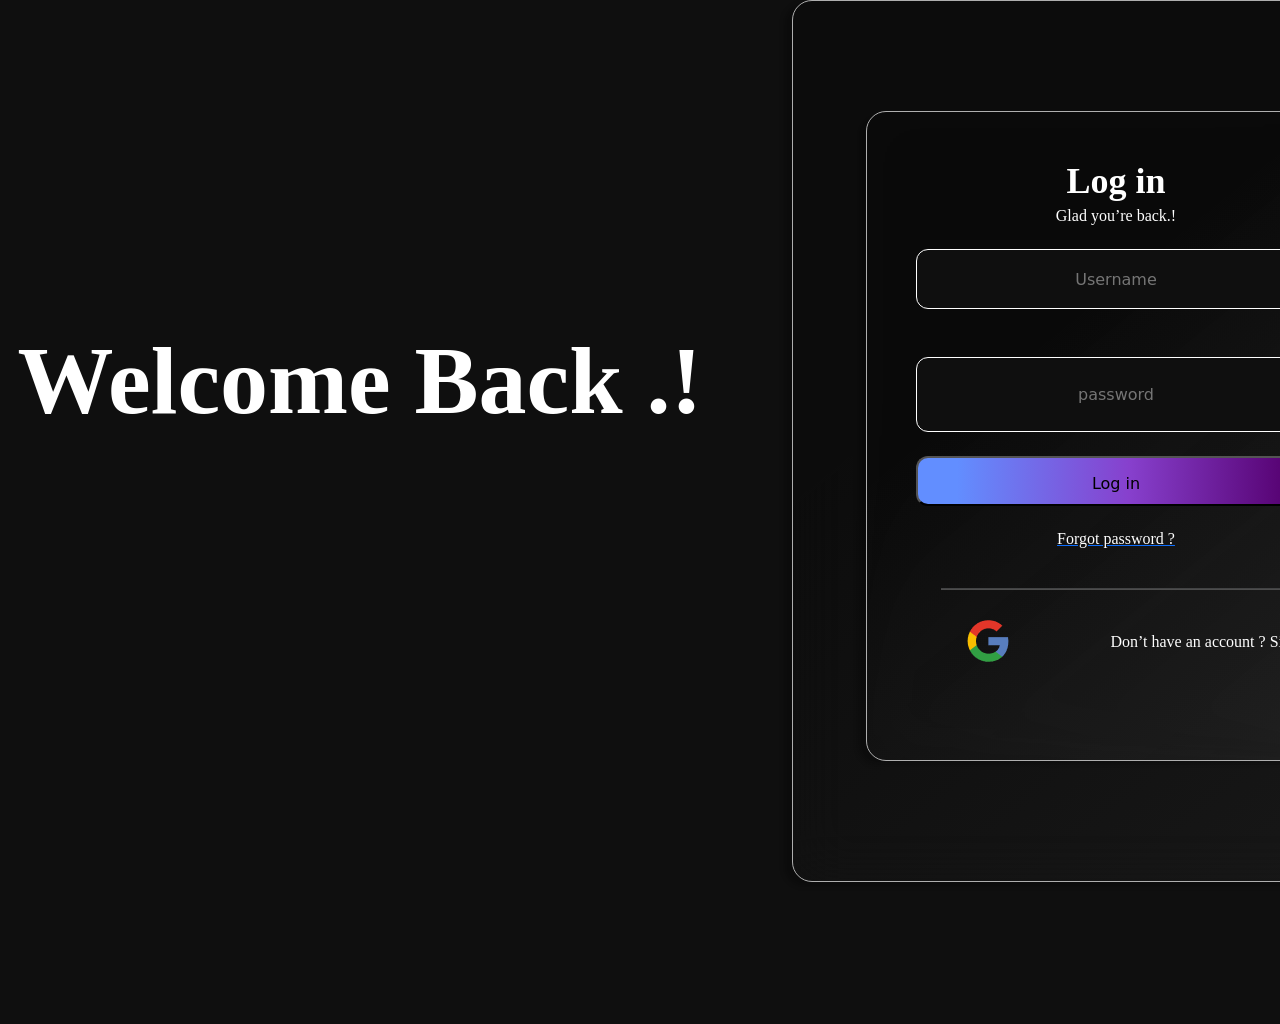
==== LoginPage.html @ 9a8f8c55 "Adding and commiting all the code of the WeatherME Website" ====
<!doctype html>
<html lang="en">
  <head>
    <meta charset="utf-8">
    <meta name="viewport" content="width=device-width, initial-scale=1">
    <link href="https://cdn.jsdelivr.net/npm/bootstrap@5.0.2/dist/css/bootstrap.min.css" rel="stylesheet" integrity="sha384-EVSTQN3/azprG1Anm3QDgpJLIm9Nao0Yz1ztcQTwFspd3yD65VohhpuuCOmLASjC" crossorigin="anonymous">
    <link href="LoginnPage.css" rel="stylesheet" type="text/css">
    <title>WeatherMe</title>
  </head>
  <body class="main">
    <div class="text">
        Welcome Back .!
    </div>
    <div class="Login-div">
        <div class="Login-sub-div1">
          <br><br>
            <div class="text1">Log in</div>
            <div class="text2">Glad you’re back.!</div>
            <br>
            <input type="text" placeholder="Username" class="Username-container">
            <br<<br><br><br><br>
            <input type="password" placeholder="password" class="password-container">
            <br<<br><br><br>
            <a href="TodayPage.html">
              <input type="button" value="Log in" class="Login-btn">
            </a>
            <br><br>
            <a href="ForgotPassword.html">
              <div class="text3">Forgot password ?
              </div>
            </a>
            <br>
            <div class="line"><hr></div>
            <a href="#">
              <div class="Google-login-container">
                <img src="devicon_google.png" alt="Google-icon">
              </div>
            </a>
            <a href="#">
              <div class="text4">
                Don’t have an account ? Signup
              </div>
            </a>
        </div>
    </div>
    <script src="https://cdn.jsdelivr.net/npm/bootstrap@5.0.2/dist/js/bootstrap.bundle.min.js" integrity="sha384-MrcW6ZMFYlzcLA8Nl+NtUVF0sA7MsXsP1UyJoMp4YLEuNSfAP+JcXn/tWtIaxVXM" crossorigin="anonymous"></script>
  </body>
</html>
---- LoginnPage.css ----
.main{
    width: 1440px;
    height: 1024px;
    background: #0F0F0F;
}
.text{
    text-align: center;
    float: left;
    width: 50%;
    padding-top: 325px;
    color: #FFF;
    font-family: "Noto Sans";
    font-size: 96px;
    font-style: normal;
    font-weight: 600;
    line-height: normal;
}
.Login-div{
    margin: 0 auto;
    text-align: center;
    float: right;
    width: 45%;
    padding-top: 110px;
    padding-bottom: 120px;
    border-radius: 20px;
    border: 1px solid var(--Glass1-Stroke-Carey, #AFAFAF);
    background: var(--Glass1-Fill-Carey, linear-gradient(321deg, rgba(191, 191, 191, 0.06) 5.98%, rgba(0, 0, 0, 0.00) 66.28%), rgba(0, 0, 0, 0.14));
    box-shadow: -8px 4px 5px 0px rgba(0, 0, 0, 0.24);
    backdrop-filter: blur(26.5px);
}
.Login-sub-div1{
    margin: 0 auto;
    height: 650px;
    width: 500px;
    text-align:  center;
    border-radius: 20px;
    border: 1px solid var(--Glass1-Stroke-Carey, #AFAFAF);
    background: var(--Glass1-Fill-Carey, linear-gradient(321deg, rgba(191, 191, 191, 0.06) 5.98%, rgba(0, 0, 0, 0.00) 66.28%), rgba(0, 0, 0, 0.14));
    box-shadow: -8px 4px 5px 0px rgba(0, 0, 0, 0.24);
    backdrop-filter: blur(26.5px);
}
.text1{
    margin: 0 auto;
    color: #FFF;
    font-family: "Noto Sans";
    font-size: 36px;
    font-style: normal;
    font-weight: 600;
    line-height: normal;
    text-align: center;
    padding-bottom: 5px;
}
.text2{
    margin: 0 auto;
    color: #FFF;
    font-family: "Noto Sans";
    font-size: 16px;
    font-style: normal;
    font-weight: 500;
    line-height: normal;
    text-align: center;
}
.Username-container{
    margin: 0 auto;
    width: 400px;
    height: 60px;
    padding: 14px 16px;
    gap: 10px;
    border-radius: 12px;
    border: 1px solid #FFF;
    text-align: center;
    background-color: #0F0F0F;
    color: #FFF;
}
.password-container{
    margin: 0 auto;
    width: 400px;
    height: 75px;
    padding: 14px 16px;
    justify-content: space-between;
    text-align: center;
    border-radius: 12px;
    border: 1px solid #FFF;
    background-color: #0F0F0F;
    color: #FFF;
}
.Login-btn{
    margin: 0 auto;
    width: 400px;
    height: 50px;
    padding: 14px 10px;
    justify-content: center;
    align-items: center;
    gap: 10px;
    border-radius: 12px;
    background: linear-gradient(91deg, #628EFF 9.91%, #8740CD 53.29%, #580475 91.56%);
}
.text3{
    margin: 0 auto;
    color: #FFF;
    font-family: "Noto Sans";
    font-size: 16px;
    font-style: normal;
    font-weight: 500;
    line-height: normal;
    text-align: center;
}
.line{
    margin: 0 auto;
    width: 350px;
    height: 2px;
    background: #4D4D4D;
}
.Google-login-container{
    margin: 0 auto;
    float: left;
    width: 42px;
    height: 42px;
    padding-left: 100px;
    padding-top: 30px;
}
.text4{
    margin: 0 auto;
    float: right;
    color: #FFF;
    font-family: "Noto Sans";
    font-size: 16px;
    font-style: normal;
    font-weight: 500;
    line-height: normal;
    padding-right: 50px;
    padding-top: 42.5px;
}
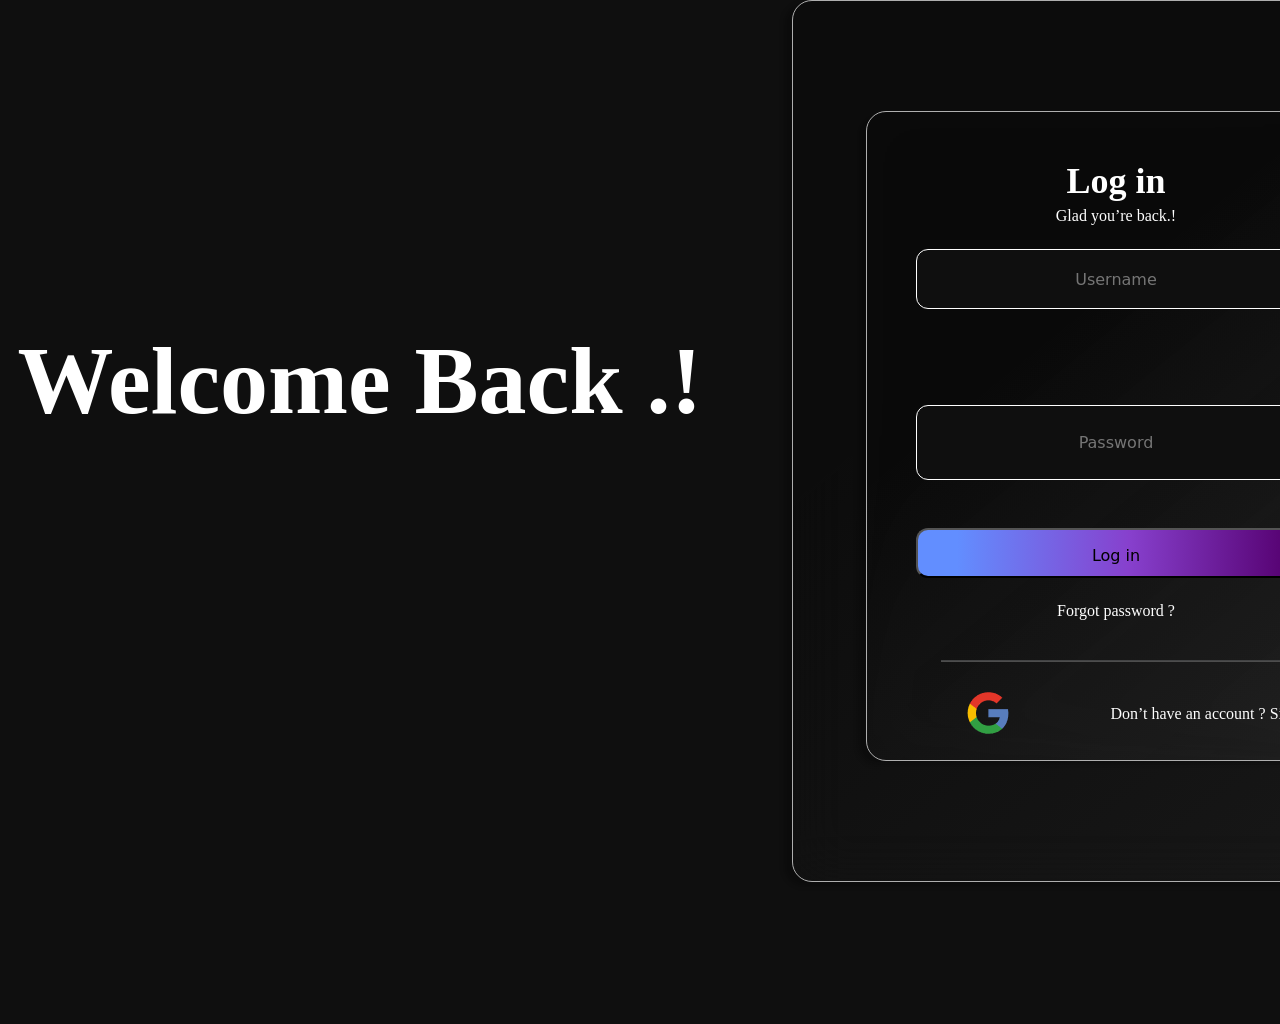
==== commit e6a6a942: "Commiting all the changes done to the design and js authetication in Login Page" ====
--- a/LoginPage.html
+++ b/LoginPage.html
@@ -1,48 +1,44 @@
 <!doctype html>
 <html lang="en">
-  <head>
-    <meta charset="utf-8">
-    <meta name="viewport" content="width=device-width, initial-scale=1">
-    <link href="https://cdn.jsdelivr.net/npm/bootstrap@5.0.2/dist/css/bootstrap.min.css" rel="stylesheet" integrity="sha384-EVSTQN3/azprG1Anm3QDgpJLIm9Nao0Yz1ztcQTwFspd3yD65VohhpuuCOmLASjC" crossorigin="anonymous">
-    <link href="LoginnPage.css" rel="stylesheet" type="text/css">
-    <title>WeatherMe</title>
-  </head>
-  <body class="main">
-    <div class="text">
-        Welcome Back .!
-    </div>
-    <div class="Login-div">
-        <div class="Login-sub-div1">
+<head>
+  <meta charset="utf-8">
+  <meta name="viewport" content="width=device-width, initial-scale=1">
+  <link href="https://cdn.jsdelivr.net/npm/bootstrap@5.0.2/dist/css/bootstrap.min.css" rel="stylesheet" integrity="sha384-EVSTQN3/azprG1Anm3QDgpJLIm9Nao0Yz1ztcQTwFspd3yD65VohhpuuCOmLASjC" crossorigin="anonymous">
+  <link href="LoginPage.css" rel="stylesheet" type="text/css">
+  <title>WeatherMe</title>
+</head>
+<body class="main">
+  <div class="text">
+      Welcome Back .!
+  </div>
+  <form id="loginForm" class="Login-div">
+      <div class="Login-sub-div1">
+        <br><br>
+          <div class="text1">Log in</div>
+          <div class="text2">Glad you’re back.!</div>
+          <br>
+          <input type="text" id="username" placeholder="Username" class="Username-container">
+          <br><br><br><br><br>
+          <input type="password" id="password" placeholder="Password" class="password-container">
+          <br><br><br>
+          <button type="submit" class="Login-btn">Log in</button>
           <br><br>
-            <div class="text1">Log in</div>
-            <div class="text2">Glad you’re back.!</div>
-            <br>
-            <input type="text" placeholder="Username" class="Username-container">
-            <br<<br><br><br><br>
-            <input type="password" placeholder="password" class="password-container">
-            <br<<br><br><br>
-            <a href="TodayPage.html">
-              <input type="button" value="Log in" class="Login-btn">
-            </a>
-            <br><br>
-            <a href="ForgotPassword.html">
-              <div class="text3">Forgot password ?
-              </div>
-            </a>
-            <br>
-            <div class="line"><hr></div>
-            <a href="#">
-              <div class="Google-login-container">
-                <img src="devicon_google.png" alt="Google-icon">
-              </div>
-            </a>
-            <a href="#">
-              <div class="text4">
-                Don’t have an account ? Signup
-              </div>
-            </a>
-        </div>
-    </div>
-    <script src="https://cdn.jsdelivr.net/npm/bootstrap@5.0.2/dist/js/bootstrap.bundle.min.js" integrity="sha384-MrcW6ZMFYlzcLA8Nl+NtUVF0sA7MsXsP1UyJoMp4YLEuNSfAP+JcXn/tWtIaxVXM" crossorigin="anonymous"></script>
-  </body>
-</html>+          <div class="text3">Forgot password ?</div>
+          <br>
+          <div class="line"><hr></div>
+          <a href="#">
+            <div class="Google-login-container">
+              <img src="devicon_google.png" alt="Google-icon">
+            </div>
+          </a>
+          <a href="SignUpPage.html">
+            <div class="text4">
+              Don’t have an account ? Signup
+            </div>
+          </a>
+      </div>
+  </form>
+  <script src="https://cdn.jsdelivr.net/npm/bootstrap@5.0.2/dist/js/bootstrap.bundle.min.js" integrity="sha384-MrcW6ZMFYlzcLA8Nl+NtUVF0sA7MsXsP1UyJoMp4YLEuNSfAP+JcXn/tWtIaxVXM" crossorigin="anonymous"></script>
+  <script src="LoginPage.js"></script>
+</body>
+</html>
--- a/LoginPage.css
+++ b/LoginPage.css
@@ -0,0 +1,133 @@
+.main{
+    width: 1440px;
+    height: 1024px;
+    background: #0F0F0F;
+}
+.text{
+    text-align: center;
+    float: left;
+    width: 50%;
+    padding-top: 325px;
+    color: #FFF;
+    font-family: "Noto Sans";
+    font-size: 96px;
+    font-style: normal;
+    font-weight: 600;
+    line-height: normal;
+}
+.Login-div{
+    margin: 0 auto;
+    text-align: center;
+    float: right;
+    width: 45%;
+    padding-top: 110px;
+    padding-bottom: 120px;
+    border-radius: 20px;
+    border: 1px solid var(--Glass1-Stroke-Carey, #AFAFAF);
+    background: var(--Glass1-Fill-Carey, linear-gradient(321deg, rgba(191, 191, 191, 0.06) 5.98%, rgba(0, 0, 0, 0.00) 66.28%), rgba(0, 0, 0, 0.14));
+    box-shadow: -8px 4px 5px 0px rgba(0, 0, 0, 0.24);
+    backdrop-filter: blur(26.5px);
+}
+.Login-sub-div1{
+    margin: 0 auto;
+    height: 650px;
+    width: 500px;
+    text-align:  center;
+    border-radius: 20px;
+    border: 1px solid var(--Glass1-Stroke-Carey, #AFAFAF);
+    background: var(--Glass1-Fill-Carey, linear-gradient(321deg, rgba(191, 191, 191, 0.06) 5.98%, rgba(0, 0, 0, 0.00) 66.28%), rgba(0, 0, 0, 0.14));
+    box-shadow: -8px 4px 5px 0px rgba(0, 0, 0, 0.24);
+    backdrop-filter: blur(26.5px);
+}
+.text1{
+    margin: 0 auto;
+    color: #FFF;
+    font-family: "Noto Sans";
+    font-size: 36px;
+    font-style: normal;
+    font-weight: 600;
+    line-height: normal;
+    text-align: center;
+    padding-bottom: 5px;
+}
+.text2{
+    margin: 0 auto;
+    color: #FFF;
+    font-family: "Noto Sans";
+    font-size: 16px;
+    font-style: normal;
+    font-weight: 500;
+    line-height: normal;
+    text-align: center;
+}
+.Username-container{
+    margin: 0 auto;
+    width: 400px;
+    height: 60px;
+    padding: 14px 16px;
+    gap: 10px;
+    border-radius: 12px;
+    border: 1px solid #FFF;
+    text-align: center;
+    background-color: #0F0F0F;
+    color: #FFF;
+}
+.password-container{
+    margin: 0 auto;
+    width: 400px;
+    height: 75px;
+    padding: 14px 16px;
+    justify-content: space-between;
+    text-align: center;
+    border-radius: 12px;
+    border: 1px solid #FFF;
+    background-color: #0F0F0F;
+    color: #FFF;
+}
+.Login-btn{
+    margin: 0 auto;
+    width: 400px;
+    height: 50px;
+    padding: 14px 10px;
+    justify-content: center;
+    align-items: center;
+    gap: 10px;
+    border-radius: 12px;
+    background: linear-gradient(91deg, #628EFF 9.91%, #8740CD 53.29%, #580475 91.56%);
+}
+.text3{
+    margin: 0 auto;
+    color: #FFF;
+    font-family: "Noto Sans";
+    font-size: 16px;
+    font-style: normal;
+    font-weight: 500;
+    line-height: normal;
+    text-align: center;
+}
+.line{
+    margin: 0 auto;
+    width: 350px;
+    height: 2px;
+    background: #4D4D4D;
+}
+.Google-login-container{
+    margin: 0 auto;
+    float: left;
+    width: 42px;
+    height: 42px;
+    padding-left: 100px;
+    padding-top: 30px;
+}
+.text4{
+    margin: 0 auto;
+    float: right;
+    color: #FFF;
+    font-family: "Noto Sans";
+    font-size: 16px;
+    font-style: normal;
+    font-weight: 500;
+    line-height: normal;
+    padding-right: 50px;
+    padding-top: 42.5px;
+}
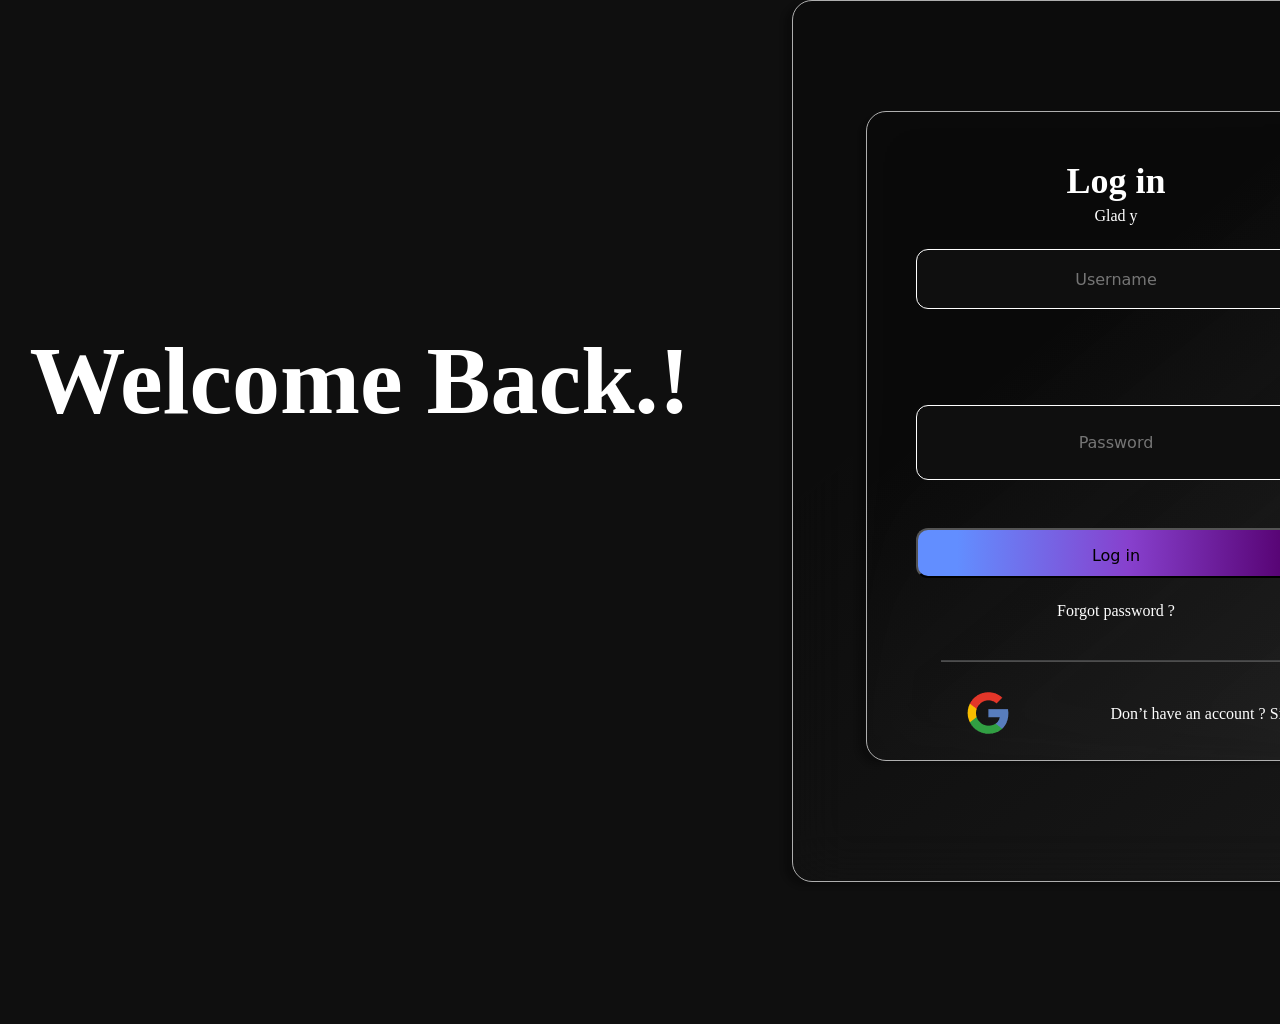
==== commit 7fdcdb07: "improving welcome page and adding js fuctionality for styling welcome login and sign up page" ====
--- a/LoginPage.html
+++ b/LoginPage.html
@@ -9,13 +9,13 @@
 </head>
 <body class="main">
   <div class="text">
-      Welcome Back .!
+      
   </div>
   <form id="loginForm" class="Login-div">
       <div class="Login-sub-div1">
         <br><br>
-          <div class="text1">Log in</div>
-          <div class="text2">Glad you’re back.!</div>
+          <div class="text1"></div>
+          <div class="text2"></div>
           <br>
           <input type="text" id="username" placeholder="Username" class="Username-container">
           <br><br><br><br><br>
--- a/LoginPage.css
+++ b/LoginPage.css
@@ -130,4 +130,40 @@
     line-height: normal;
     padding-right: 50px;
     padding-top: 42.5px;
-}+}
+
+
+/* Animation for login form */
+.Login-div {
+    animation: fadeInUp 1s ease-out;
+  }
+  
+  /* Animation for input fields */
+  .Username-container,
+  .password-container {
+    opacity: 0;
+    transform: translateY(20px);
+    animation: fadeInUp 1s ease-out forwards;
+  }
+  
+  @keyframes fadeInUp {
+    0% {
+      opacity: 0;
+      transform: translateY(20px);
+    }
+    100% {
+      opacity: 1;
+      transform: translateY(0);
+    }
+  }
+  
+  /* Delay each input field animation */
+  .Username-container {
+    animation-delay: 0.2s;
+  }
+  
+  .password-container {
+    animation-delay: 0.4s;
+  }
+  
+  
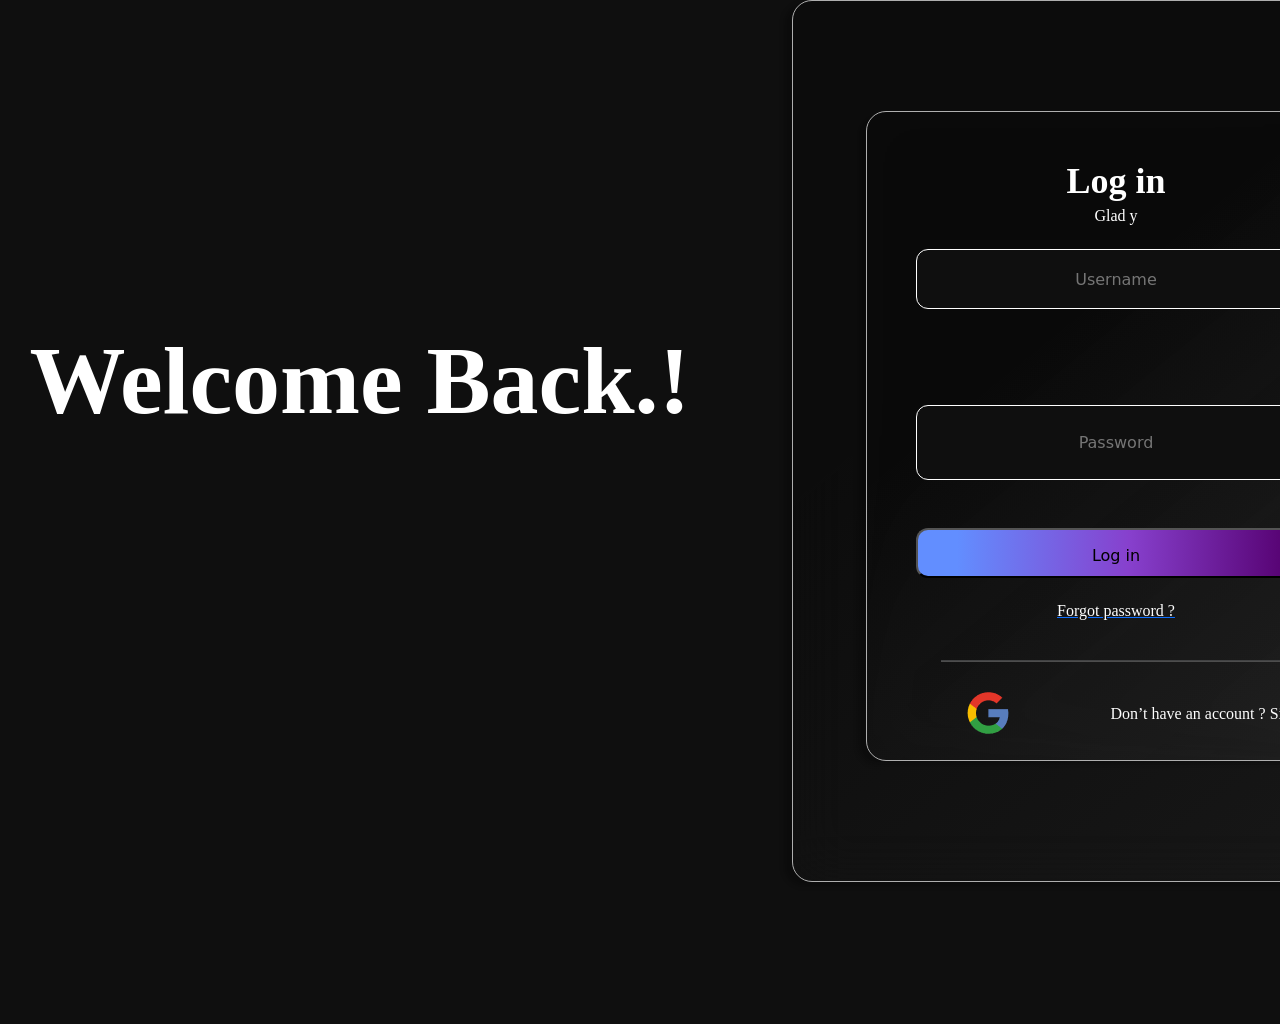
==== commit 8c111622: "Linkinf Forgot password page to Login Page and Removing Uneccessary Images" ====
--- a/LoginPage.html
+++ b/LoginPage.html
@@ -23,7 +23,9 @@
           <br><br><br>
           <button type="submit" class="Login-btn">Log in</button>
           <br><br>
-          <div class="text3">Forgot password ?</div>
+          <a href="ForgotPassword.html">
+            <div class="text3">Forgot password ?</div>
+          </a>
           <br>
           <div class="line"><hr></div>
           <a href="#">
